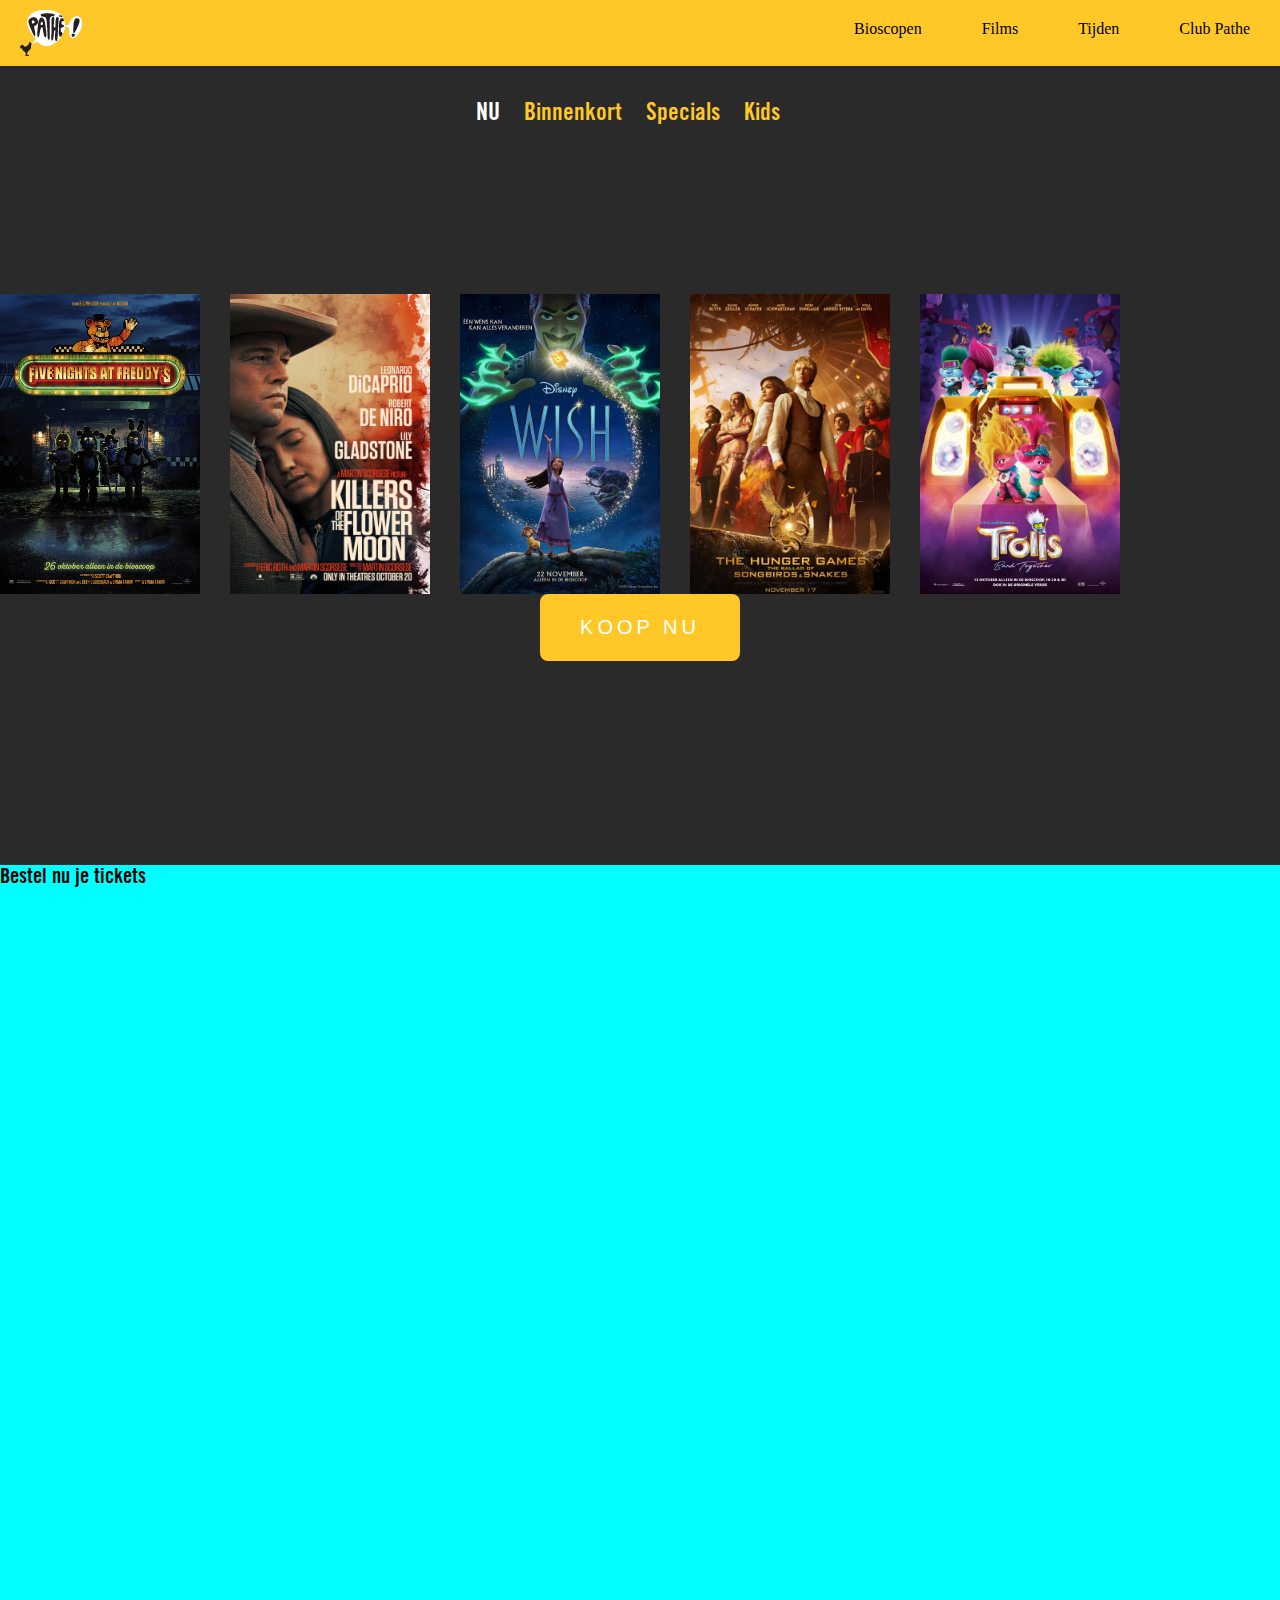
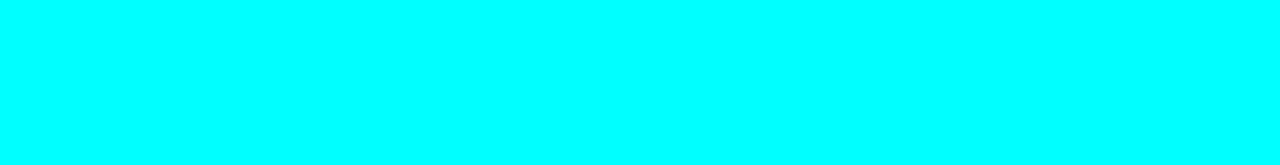
==== index.html @ b175445f "Test1" ====
<!DOCTYPE html>
<html lang="en">
  <head>
    <meta charset="UTF-8" />
    <meta name="viewport" content="width=device-width, initial-scale=1.0" />
    <link rel="stylesheet" href="./styles.css" />
    <title>Pathe</title>
    <link rel="icon" href="./images/LogoGeel.jpeg" />
    <script type="text/javascript" src="./script.js"></script>
  </head>
  <body>
    <header class="header">
      <nav>
        <img class="logo" src="./images/Logo.png" />
        <input class="menu-btn" type="checkbox" id="menu-btn" />
        <label class="menu-icon" for="menu-btn"
          ><span class="navicon"></span
        ></label>
        <ul class="menu">
          <li><a href="#work">Bioscopen</a></li>
          <li><a href="#about">Films</a></li>
          <li><a href="#careers">Tijden</a></li>
          <li><a href="#contact">Club Pathe</a></li>
        </ul>
      </nav>
    </header>
    <section class="bufferheader"></section>
    <section class="topbuttons">
      <ul>
        <li>NU</li>
        <li>Binnenkort</li>
        <li>Specials</li>
        <li>Kids</li>
      </ul>
    </section>
    <section class="carousel">
      <div class="slider">
        <div class="slides">
          <div id="slide-1">
            <img class="imgslide" src="./images/fnaf.jpeg" />
          </div>
          <div id="slide-2">
            <img class="imgslide" src="./images/flowermoon2.jpg" />
          </div>
          <div id="slide-3">
            <img class="imgslide" src="./images/wish.jpeg" />
          </div>
          <div id="slide-4">
            <img class="imgslide" src="./images/hungergames.jpg" />
          </div>
          <div id="slide-5">
            <img class="imgslide" src="./images//trolls.webp" />
          </div>
        </div>

        <!-- <a href="#slide-1">1</a>
        <a href="#slide-2">2</a>
        <a href="#slide-3">3</a>
        <a href="#slide-4">4</a>
        <a href="#slide-5">5</a> -->
      </div>
      <button class="button">Koop nu</button>
    </section>
    <section class="sectie2"><h2>Bestel nu je tickets</h2></section>
  </body>
</html>
---- styles.css ----
body,
ul {
  margin: 0;
  padding: 0;
  background-color: var(--backgrond-kleur);
  overflow-x: hidden; /* Hide horizontal scrollbar */
}

@font-face {
  font-family: "Pathe";
  src: url(./font/Trade\ Gothic\ Bold\ Condensed\ No.\ 20.otf);
}
:root {
  --merk-kleur: rgb(255, 200, 40);
  --backgrond-kleur: rgb(42, 42, 42);
}
h1 {
  color: var(--merk-kleur);
  font-family: "Pathe";
}

a {
  color: #000;
}

/* header */

.header {
  background-color: var(--merk-kleur);
  box-shadow: 1px 1px 4px 0 rgba(0, 0, 0, 0.1);
  position: fixed;
  width: 100%;
  z-index: 3;
}

.header ul {
  margin: 0;
  padding: 0;
  list-style: none;
  overflow: hidden;
  background-color: var(--merk-kleur);
}

.header li a {
  display: block;
  padding: 20px 20px;
  text-decoration: none;
}

.header li a:hover,
.header .menu-btn:hover {
  background-color: white;
}

.header .logo {
  display: block;
  float: left;
  font-size: 2em;
  padding: 10px 20px;
  text-decoration: none;
}

/* menu */

.header .menu {
  clear: both;
  max-height: 0;
  transition: max-height 0.2s ease-out;
}

/* menu icon */

.header .menu-icon {
  cursor: pointer;
  display: inline-block;
  float: right;
  padding: 28px 20px;
  position: relative;
  user-select: none;
}

.header .menu-icon .navicon {
  background: #333;
  display: block;
  height: 2px;
  position: relative;
  transition: background 0.2s ease-out;
  width: 18px;
}

.header .menu-icon .navicon:before,
.header .menu-icon .navicon:after {
  background: #333;
  content: "";
  display: block;
  height: 100%;
  position: absolute;
  transition: all 0.2s ease-out;
  width: 100%;
}

.header .menu-icon .navicon:before {
  top: 5px;
}

.header .menu-icon .navicon:after {
  top: -5px;
}

/* menu btn */

.header .menu-btn {
  display: none;
}

.header .menu-btn:checked ~ .menu {
  max-height: 240px;
}

.header .menu-btn:checked ~ .menu-icon .navicon {
  background: transparent;
}

.header .menu-btn:checked ~ .menu-icon .navicon:before {
  transform: rotate(-45deg);
}

.header .menu-btn:checked ~ .menu-icon .navicon:after {
  transform: rotate(45deg);
}

.header .menu-btn:checked ~ .menu-icon:not(.steps) .navicon:before,
.header .menu-btn:checked ~ .menu-icon:not(.steps) .navicon:after {
  top: 0;
}

/* 48em = 768px */

@media (min-width: 48em) {
  .header li {
    float: left;
  }
  .header li a {
    padding: 20px 30px;
  }
  .header .menu {
    clear: none;
    float: right;
    max-height: none;
  }
  .header .menu-icon {
    display: none;
  }
}

/* carousel */
* {
  box-sizing: border-box;
}
.carousel {
  padding-top: 13%;
  height: 80vh;
}

.slider {
  width: 100%;
  text-align: center;
  overflow: hidden;
}

.slides {
  display: flex;

  overflow-x: auto;
  scroll-snap-type: x mandatory;

  scroll-behavior: smooth;
  -webkit-overflow-scrolling: touch;
}
.slides::-webkit-scrollbar {
  width: 1em;
  height: 1em;
}
.slides::-webkit-scrollbar-thumb {
  background: transparent;
}
.slides::-webkit-scrollbar-track {
  background: transparent;
}
.slides > div {
  scroll-snap-align: center;
  flex-shrink: 0;
  width: 200px;
  height: 300px;
  margin-right: 30px;
  border-radius: 10px;
  background: #eee;
  transform-origin: center center;
  transform: scale(1);
  transition: transform 0.5s;
  position: relative;

  display: flex;
  justify-content: center;
  align-items: center;
  font-size: 100px;
}

.author-info {
  background: rgba(0, 0, 0, 0.75);
  color: white;
  padding: 0.75rem;
  text-align: center;
  position: absolute;
  bottom: 0;
  left: 0;
  width: 100%;
  margin: 0;
}
.author-info a {
  color: white;
}
.imgslide {
  object-fit: cover;
  position: absolute;
  top: 0;
  left: 0;
  width: 100%;
  height: 100%;
}

.slider > a {
  display: inline-flex;
  width: 1.5rem;
  height: 1.5rem;
  background: white;
  text-decoration: none;
  align-items: center;
  justify-content: center;
  border-radius: 50%;
  margin: 0 0 0.5rem 0;
  position: relative;
}
.slider > a:active {
  top: 1px;
}
.slider > a:focus {
  background: #000;
}
h3 {
  color: aquamarine;
  size: 3em;
}
.bufferheader {
  height: 4em;
}
/* .topbuttons {
  text-align: center;
}
li {
  color: green;
} */
.topbuttons ul {
  list-style: none; /* Remove default list styles */
  padding: 0; /* Remove default padding */
  margin: 0; /* Remove default margin */
  display: flex; /* Use flexbox layout */
  justify-content: center;
}

.topbuttons ul li {
  /* Optional: Add styling for list items */
  margin-right: 1em; /* Add some spacing between list items */
  padding-top: 1.5em;
  font-size: 1.5em;
  font-family: "Pathe";
  color: var(--merk-kleur);
}
.topbuttons ul li:first-child {
  color: #fff;
}
button {
  display: block;
  margin: 0 auto;
  text-align: center;
  text-transform: uppercase;
  cursor: pointer;
  font-size: 1.25em;
  letter-spacing: 0.2em;
  position: relative;
  background-color: var(--merk-kleur);
  border: none;
  color: #fff;
  padding: 1.1em;
  width: 10em;
  text-align: center;
  transition-duration: 0.4s;
  overflow: hidden;
  border-radius: 8px;
}

.button:hover {
  background: #fff;
  box-shadow: 0px 2px 10px 5px var(--merk-kleur);
  color: #000;
}

.button:after {
  content: "";
  background: var(--merk-kleur);
  display: block;
  position: absolute;
  padding-top: 300%;
  padding-left: 350%;
  margin-left: -20px !important;
  margin-top: -120%;
  opacity: 0;
  transition: all 0.8s;
}

.button:active:after {
  padding: 0;
  margin: 0;
  opacity: 1;
  transition: 0s;
}

.button:focus {
  outline: 0;
}
.sectie2 {
  height: 100vh;
  background-color: aqua;
}
h2 {
  font-family: "Pathe";
  font-size: 1.3em;
}
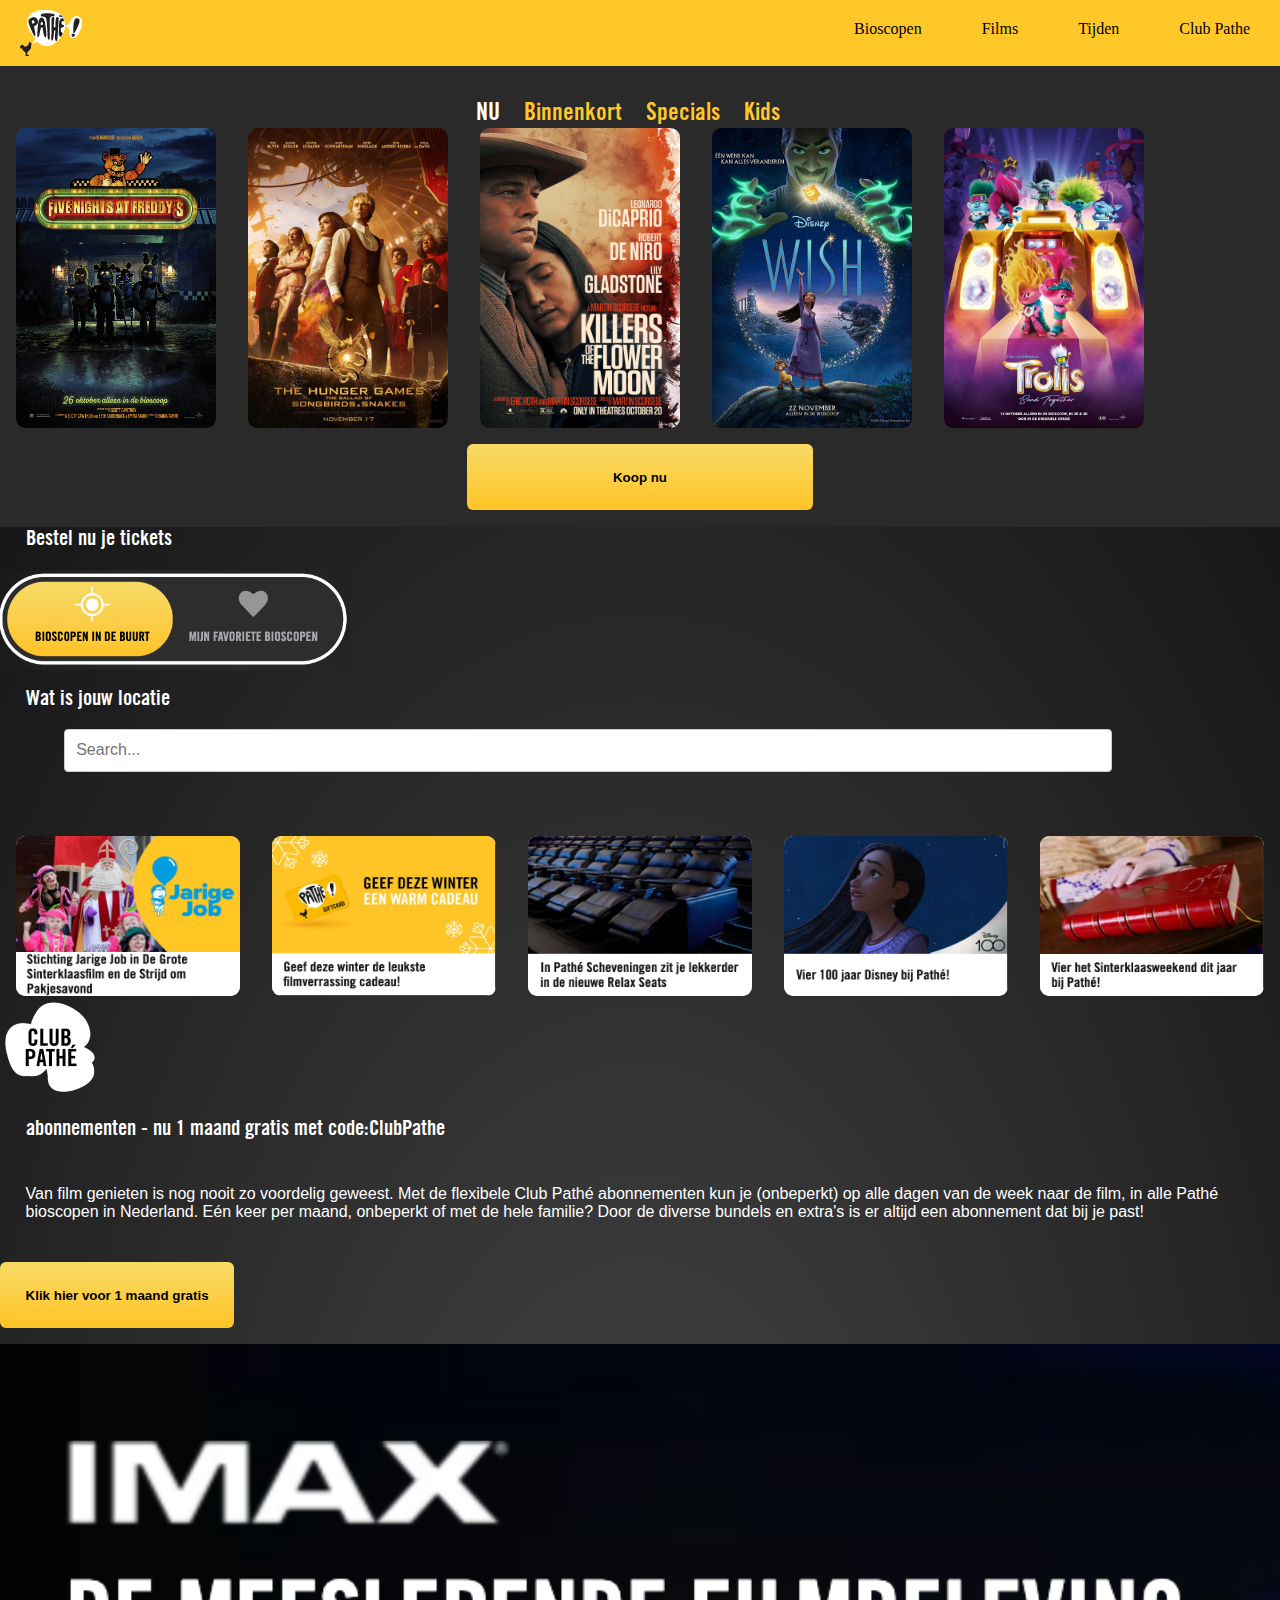
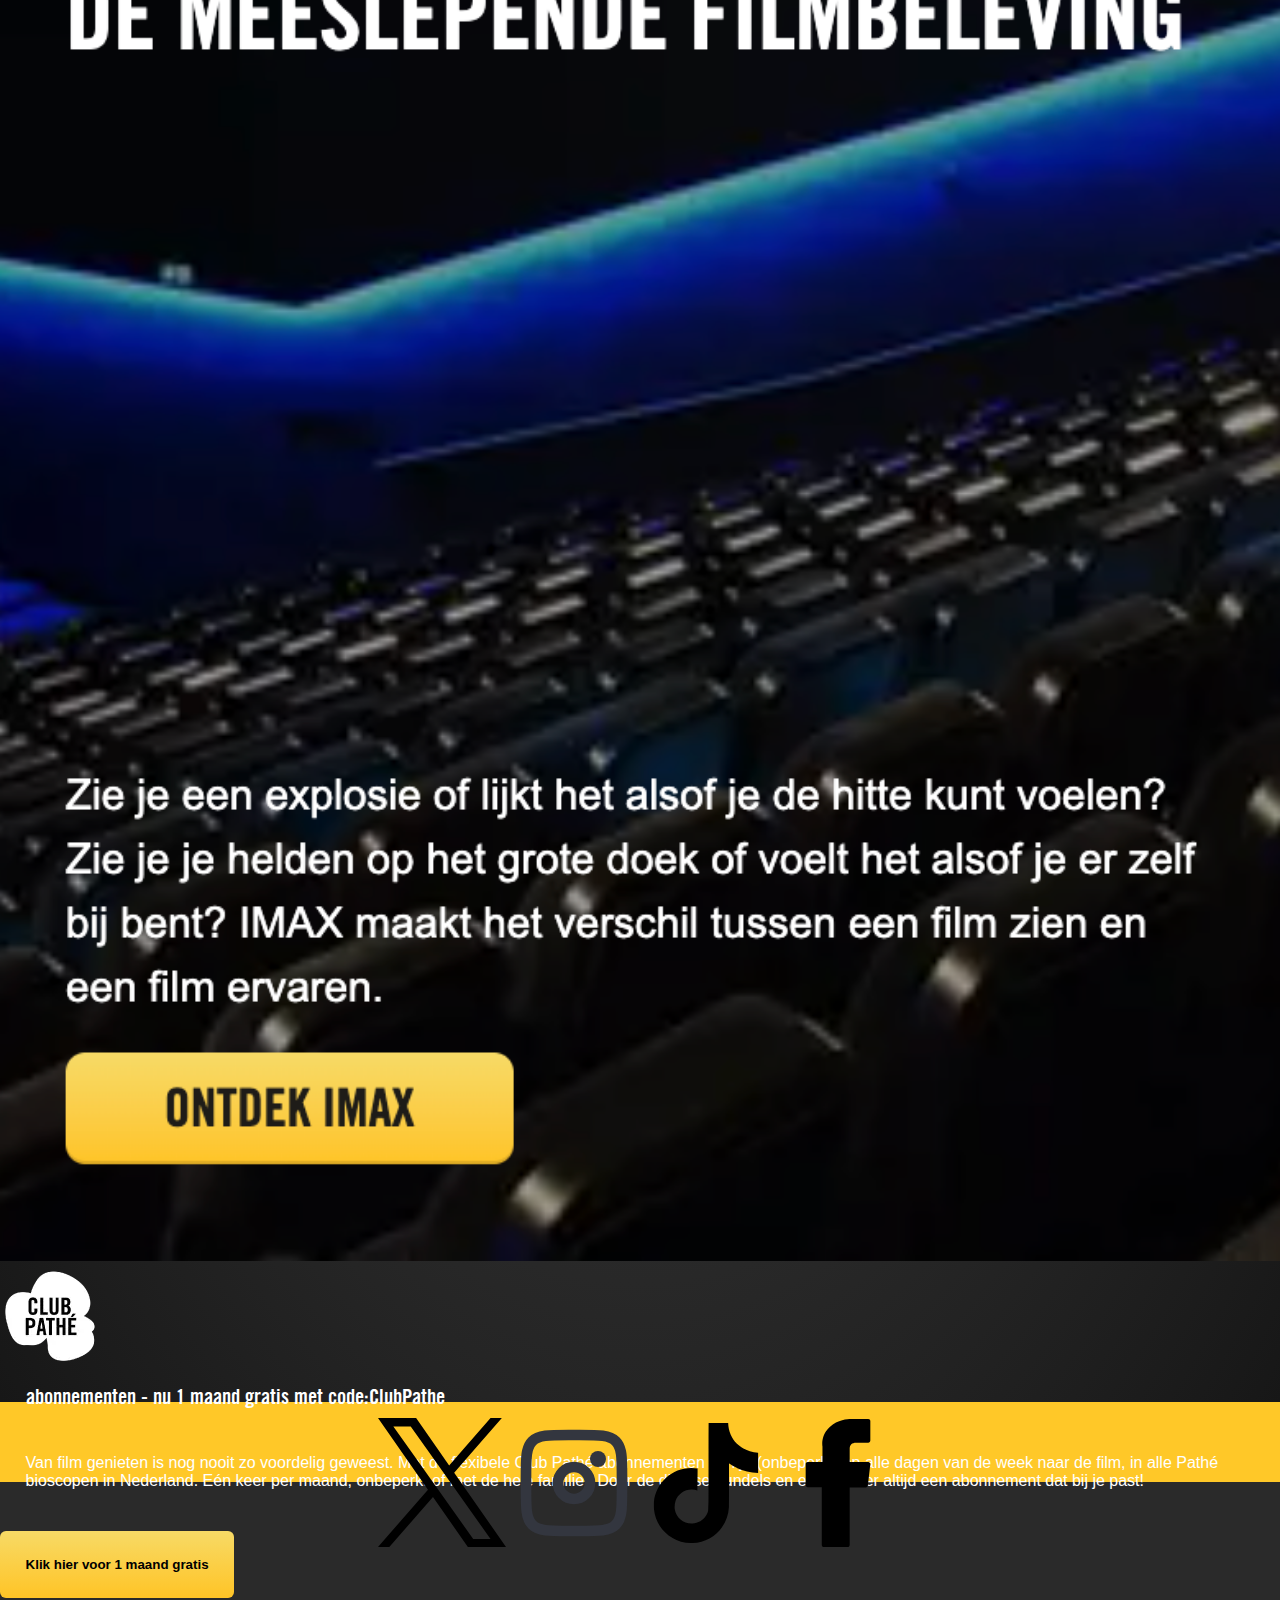
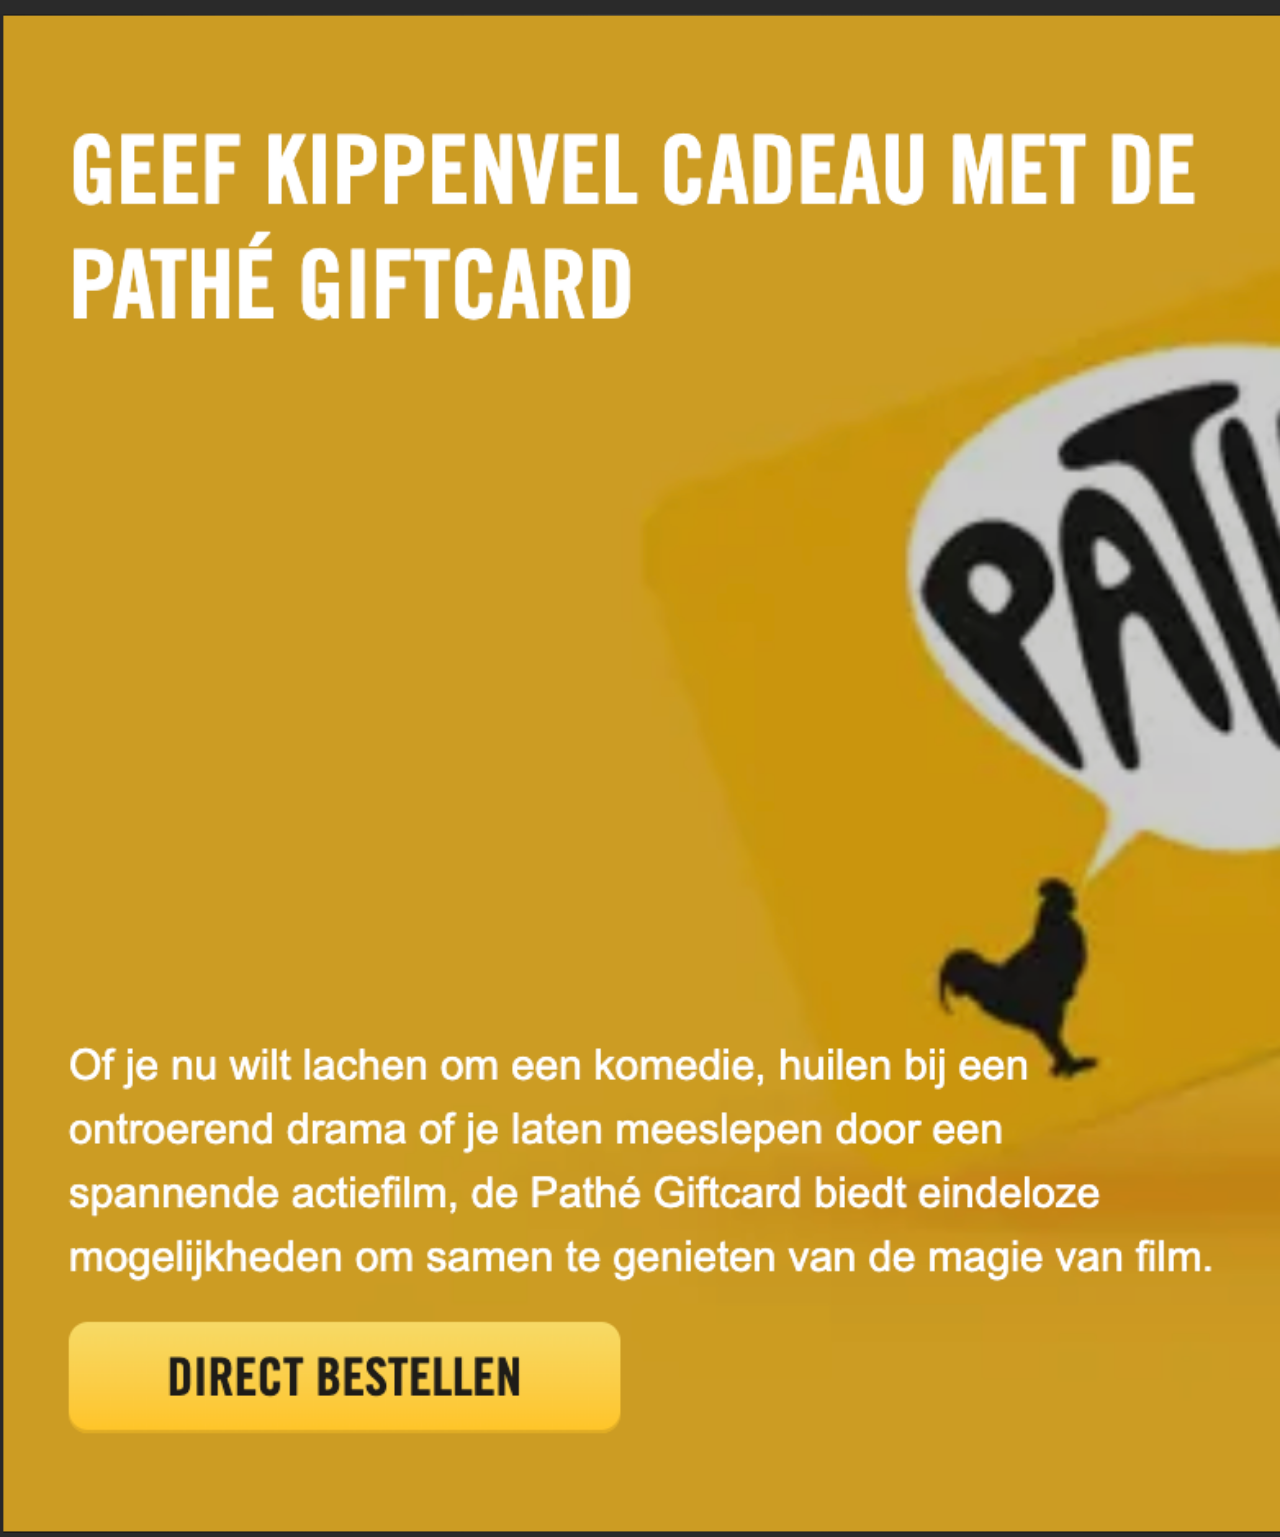
==== commit 4fa6d94b: "Fed update 1" ====
--- a/index.html
+++ b/index.html
@@ -33,34 +33,161 @@
         <li>Kids</li>
       </ul>
     </section>
-    <section class="carousel">
-      <div class="slider">
-        <div class="slides">
-          <div id="slide-1">
-            <img class="imgslide" src="./images/fnaf.jpeg" />
-          </div>
-          <div id="slide-2">
-            <img class="imgslide" src="./images/flowermoon2.jpg" />
-          </div>
-          <div id="slide-3">
-            <img class="imgslide" src="./images/wish.jpeg" />
-          </div>
-          <div id="slide-4">
-            <img class="imgslide" src="./images/hungergames.jpg" />
-          </div>
-          <div id="slide-5">
-            <img class="imgslide" src="./images//trolls.webp" />
-          </div>
-        </div>
+    <section class="carousel" aria-label="carousel">
+      <section class="slides">
+        <a href="./film.html">
+          <img
+            class="slides-item slide-1"
+            id="slide-1"
+            src="./images/fnaf.jpeg"
+            aria-label="slide 1 of 5"
+            alt="Five night at freddy's "
+          />
+        </a>
+        <img
+          class="slides-item slide-2"
+          id="slide-2"
+          src="./images/hungergames.jpg"
+          aria-label="slide 2 of 5"
+          alt="Hungergames, klik voor meer info"
+        />
 
-        <!-- <a href="#slide-1">1</a>
-        <a href="#slide-2">2</a>
-        <a href="#slide-3">3</a>
-        <a href="#slide-4">4</a>
-        <a href="#slide-5">5</a> -->
-      </div>
+        <img
+          class="slides-item slide-3"
+          id="slide-3"
+          src="./images/flowermoon2.jpg"
+          aria-label="slide 3 of 5"
+          alt="flowermoon"
+        />
+
+        <img
+          class="slides-item slide-4"
+          id="slide-4"
+          src="./images/wish.jpeg"
+          aria-label="slide 4 of 5"
+          alt="wish"
+        />
+
+        <img
+          class="slides-item slide-5"
+          id="slide-5"
+          src="./images/trolls.webp"
+          aria-label="slide 5 of 5"
+          alt="trolls"
+        />
+      </section>
       <button class="button">Koop nu</button>
     </section>
-    <section class="sectie2"><h2>Bestel nu je tickets</h2></section>
+
+    <section class="sectie-Tickets">
+      <h2>Bestel nu je tickets</h2>
+      <section class="togglecon">
+        <section class="daynight">
+          <label for="checkbox">
+            <input type="checkbox" name="" id="checkbox" />
+            <section class="toggle"></section>
+          </label>
+        </section>
+      </section>
+      <h2>Wat is jouw locatie</h2>
+      <form>
+        <input type="text" placeholder="Search..." class="search-bar" />
+      </form>
+      <section class="carousel-nieuws" aria-label="carousel-nieuws">
+        <section class="slides-nieuws">
+          <img
+            class="slides-item-nieuws slide-1-nieuws"
+            id="slide-1"
+            src="./images/Nieuws1.png"
+            aria-label="slide 1 of 5"
+            alt="stichting jarige job"
+          />
+
+          <img
+            class="slides-item-nieuws slide-2-nieuws"
+            id="slide-2"
+            src="./images/Nieuws2.png"
+            aria-label="slide 2 of 5"
+            alt="geef pathe cadeaubon"
+          />
+
+          <img
+            class="slides-item-nieuws slide-3-nieuws"
+            id="slide-3"
+            src="./images/Nieuws3.png"
+            aria-label="slide 3 of 5"
+            alt="Nieuwe stoelen in pathe Scheveningen"
+          />
+
+          <img
+            class="slides-item-nieuws slide-4-nieuws"
+            id="slide-4"
+            src="./images/Nieuws4.png"
+            aria-label="slide 4 of 5"
+            alt="Vier 100 jaar disney bij Pathe"
+          />
+
+          <img
+            class="slides-item-nieuws slide-5-nieuws"
+            id="slide-5"
+            src="./images/Nieuws5.png"
+            aria-label="Vier het sinterklaas weekend bij Pathe"
+            alt=""
+          />
+        </section>
+      </section>
+      <img
+        class="ClubPathe"
+        src="./images/Clubpathe.webp"
+        alt="ClubPathe Logo"
+      />
+      <h2>abonnementen - nu 1 maand gratis met code:ClubPathe</h2>
+      <p>
+        Van film genieten is nog nooit zo voordelig geweest. Met de flexibele
+        Club Pathé abonnementen kun je (onbeperkt) op alle dagen van de week
+        naar de film, in alle Pathé bioscopen in Nederland. Eén keer per maand,
+        onbeperkt of met de hele familie? Door de diverse bundels en extra's is
+        er altijd een abonnement dat bij je past!
+      </p>
+      <button class="button">Klik hier voor 1 maand gratis</button>
+      <img
+        class="Imax"
+        src="./images/imax-2.png"
+        alt="ontdek imax. Het verschil tussen zien en ervaren"
+      />
+      <img src="./images/Clubpathe.webp" />
+      <h2>abonnementen - nu 1 maand gratis met code:ClubPathe</h2>
+      <p>
+        Van film genieten is nog nooit zo voordelig geweest. Met de flexibele
+        Club Pathé abonnementen kun je (onbeperkt) op alle dagen van de week
+        naar de film, in alle Pathé bioscopen in Nederland. Eén keer per maand,
+        onbeperkt of met de hele familie? Door de diverse bundels en extra's is
+        er altijd een abonnement dat bij je past!
+      </p>
+      <button class="button">Klik hier voor 1 maand gratis</button>
+      <img
+        class="Giftcard"
+        src="./images/Giftcard.png"
+        alt="Bestel een pathe giftcard"
+      />
+    </section>
+    <footer>
+      <img class="Icon" src="./images/xlogo.svg" alt="Bezoek onze x pagina " />
+      <img
+        class="Icon"
+        src="./images/insta-svgrepo-com.svg"
+        alt="Bezoek onze Instagram pagina"
+      />
+      <img
+        class="Icon"
+        src="./images/tiktok-svgrepo-com.svg"
+        alt="Bezoek onze Tiktok pagina"
+      />
+      <img
+        class="Icon"
+        src="./images/facebook-svgrepo-com.svg"
+        alt="Bezoek onze facbook pagina "
+      />
+    </footer>
   </body>
 </html>
--- a/styles.css
+++ b/styles.css
@@ -72,7 +72,6 @@
 
 .header .menu-icon {
   cursor: pointer;
-  display: inline-block;
   float: right;
   padding: 28px 20px;
   position: relative;
@@ -154,112 +153,71 @@
 }
 
 /* carousel */
-* {
-  box-sizing: border-box;
-}
 .carousel {
-  padding-top: 13%;
-  height: 80vh;
-}
-
-.slider {
-  width: 100%;
+  margin: 0 auto;
+  overflow: hidden;
   text-align: center;
-  overflow: hidden;
 }
 
 .slides {
+  width: 100%;
   display: flex;
-
+  overflow-x: scroll;
+  scrollbar-width: none;
+  scroll-snap-type: x mandatory;
+  scroll-behavior: smooth;
+  margin-bottom: 1em;
+}
+
+.slides::-webkit-scrollbar {
+  display: none;
+}
+
+.slides-item {
+  align-items: center;
+  border-radius: 0.6em;
+  display: flex;
+  flex-shrink: 0;
+  justify-content: center;
+  margin: 0 1rem;
+  position: relative;
+  scroll-snap-align: center;
+  width: 200px;
+  height: 300px;
   overflow-x: auto;
   scroll-snap-type: x mandatory;
-
   scroll-behavior: smooth;
   -webkit-overflow-scrolling: touch;
 }
-.slides::-webkit-scrollbar {
-  width: 1em;
-  height: 1em;
-}
-.slides::-webkit-scrollbar-thumb {
-  background: transparent;
-}
-.slides::-webkit-scrollbar-track {
-  background: transparent;
-}
-.slides > div {
-  scroll-snap-align: center;
-  flex-shrink: 0;
-  width: 200px;
-  height: 300px;
-  margin-right: 30px;
-  border-radius: 10px;
-  background: #eee;
-  transform-origin: center center;
-  transform: scale(1);
-  transition: transform 0.5s;
-  position: relative;
-
-  display: flex;
-  justify-content: center;
-  align-items: center;
-  font-size: 100px;
-}
-
-.author-info {
-  background: rgba(0, 0, 0, 0.75);
-  color: white;
-  padding: 0.75rem;
-  text-align: center;
-  position: absolute;
-  bottom: 0;
-  left: 0;
-  width: 100%;
-  margin: 0;
-}
-.author-info a {
-  color: white;
-}
-.imgslide {
-  object-fit: cover;
-  position: absolute;
-  top: 0;
-  left: 0;
-  width: 100%;
-  height: 100%;
-}
-
-.slider > a {
-  display: inline-flex;
-  width: 1.5rem;
-  height: 1.5rem;
-  background: white;
-  text-decoration: none;
-  align-items: center;
-  justify-content: center;
-  border-radius: 50%;
-  margin: 0 0 0.5rem 0;
-  position: relative;
-}
-.slider > a:active {
-  top: 1px;
-}
-.slider > a:focus {
-  background: #000;
+
+.slide-1 {
+  background-color: #fdc;
+}
+
+.slide-2 {
+  background-color: #bfd;
+}
+
+.slide-3 {
+  background-color: #cdf;
+}
+
+.slide-4 {
+  background-color: #dca;
+}
+
+.slide-5 {
+  background-color: #ffc;
 }
 h3 {
   color: aquamarine;
   size: 3em;
 }
+/*buffer omdat er lege ruimte achter de header zit*/
 .bufferheader {
   height: 4em;
 }
-/* .topbuttons {
-  text-align: center;
-}
-li {
-  color: green;
-} */
+
 .topbuttons ul {
   list-style: none; /* Remove default list styles */
   padding: 0; /* Remove default padding */
@@ -279,60 +237,152 @@
 .topbuttons ul li:first-child {
   color: #fff;
 }
-button {
-  display: block;
-  margin: 0 auto;
-  text-align: center;
-  text-transform: uppercase;
-  cursor: pointer;
-  font-size: 1.25em;
-  letter-spacing: 0.2em;
-  position: relative;
-  background-color: var(--merk-kleur);
-  border: none;
-  color: #fff;
-  padding: 1.1em;
-  width: 10em;
-  text-align: center;
-  transition-duration: 0.4s;
-  overflow: hidden;
-  border-radius: 8px;
-}
-
-.button:hover {
-  background: #fff;
-  box-shadow: 0px 2px 10px 5px var(--merk-kleur);
-  color: #000;
-}
-
-.button:after {
-  content: "";
-  background: var(--merk-kleur);
-  display: block;
-  position: absolute;
-  padding-top: 300%;
-  padding-left: 350%;
-  margin-left: -20px !important;
-  margin-top: -120%;
-  opacity: 0;
-  transition: all 0.8s;
-}
-
-.button:active:after {
-  padding: 0;
-  margin: 0;
-  opacity: 1;
-  transition: 0s;
-}
-
-.button:focus {
-  outline: 0;
-}
-.sectie2 {
-  height: 100vh;
-  background-color: aqua;
-}
+/*section voor tickets en nieuws*/
+.sectie-Tickets {
+  height: 275vh;
+  background: -webkit-radial-gradient(
+    center,
+    ellipse cover,
+    #464646 0%,
+    #171717 100%
+  );
+}
+/*H2 Styling*/
 h2 {
   font-family: "Pathe";
   font-size: 1.3em;
-}
+  color: white;
+  padding-left: 2%;
+}
+/*toggle button wat eigenlijk een image is*/
+.togglecon {
+  width: 100%;
+  display: grid;
+}
+#checkbox {
+  display: none;
+}
+.toggle {
+  height: 100px;
+  width: 350px;
+  background-image: url(./images/Scherm­afbeelding\ 2023-12-12\ om\ 17.09.59.png);
+  background-size: cover;
+  position: relative;
+  cursor: pointer;
+  transition: all 0.3s ease-in-out;
+}
+
+#checkbox:checked + .toggle {
+  background-image: url(./images/Scherm­afbeelding\ 2023-12-12\ om\ 17.10.11.png);
+  background-size: cover;
+}
+/*zoekbalk voor de locatie*/
+.search-bar {
+  padding: 0.7em;
+  border: 1px solid #ccc;
+  border-radius: 4px;
+  width: 80%;
+  font-size: 16px;
+  margin-left: 5%;
+  margin-bottom: 5%;
+}
+
+.carousel-nieuws {
+  margin: 0 auto;
+  overflow: hidden;
+  text-align: center;
+}
+
+.slides-nieuws {
+  width: 100%;
+
+  display: flex;
+  overflow-x: scroll;
+  scrollbar-width: none;
+  scroll-snap-type: x mandatory;
+  scroll-behavior: smooth;
+}
+
+.slides::-webkit-scrollbar {
+  display: none;
+}
+
+.slides-item-nieuws {
+  align-items: center;
+  border-radius: 0.6em;
+  display: flex;
+  flex-shrink: 0;
+  justify-content: center;
+  margin: 0 1rem;
+  position: relative;
+  scroll-snap-align: center;
+  transform: scale(1);
+
+  width: 14em;
+  height: 10em;
+  overflow-x: auto;
+  scroll-snap-type: x mandatory;
+  scroll-behavior: smooth;
+  -webkit-overflow-scrolling: touch;
+}
+
+.slide-1-nieuws {
+  background-color: #fdc;
+}
+
+.slide-2-nieuws {
+  background-color: #bfd;
+}
+
+.slide-3-nieuws {
+  background-color: #cdf;
+}
+
+.slide-4-nieuws {
+  background-color: #dca;
+}
+
+.slide-5-nieuws {
+  background-color: #ffc;
+}
+/*styling van de broodtekst*/
+p {
+  color: white;
+  font-size: 1em;
+  font-family: Arial, Helvetica, sans-serif;
+  padding: 2%;
+}
+/*button styling*/
+button {
+  background-color: var(--merk-kleur);
+  padding: 2%;
+  border-radius: 6px;
+  border-style: none;
+  background-color: #ffc426;
+  background-image: -webkit-linear-gradient(top, #f7da66, #ffc426);
+  background-image: linear-gradient(to bottom, #f7da66, #ffc426);
+  font-family: Arial, Helvetica, sans-serif;
+  font-weight: bold;
+}
+section.carousel button {
+  width: 27%;
+}
+.Imax {
+  width: 100%;
+  margin-top: 1em;
+}
+.Giftcard {
+  position: relative;
+  width: 100%;
+  margin-top: 1em;
+}
+footer {
+  background-color: var(--merk-kleur);
+  height: 5em;
+  margin: auto 0;
+  text-align: center;
+}
+.Icon {
+  margin-top: 1em;
+  width: 10%;
+}
